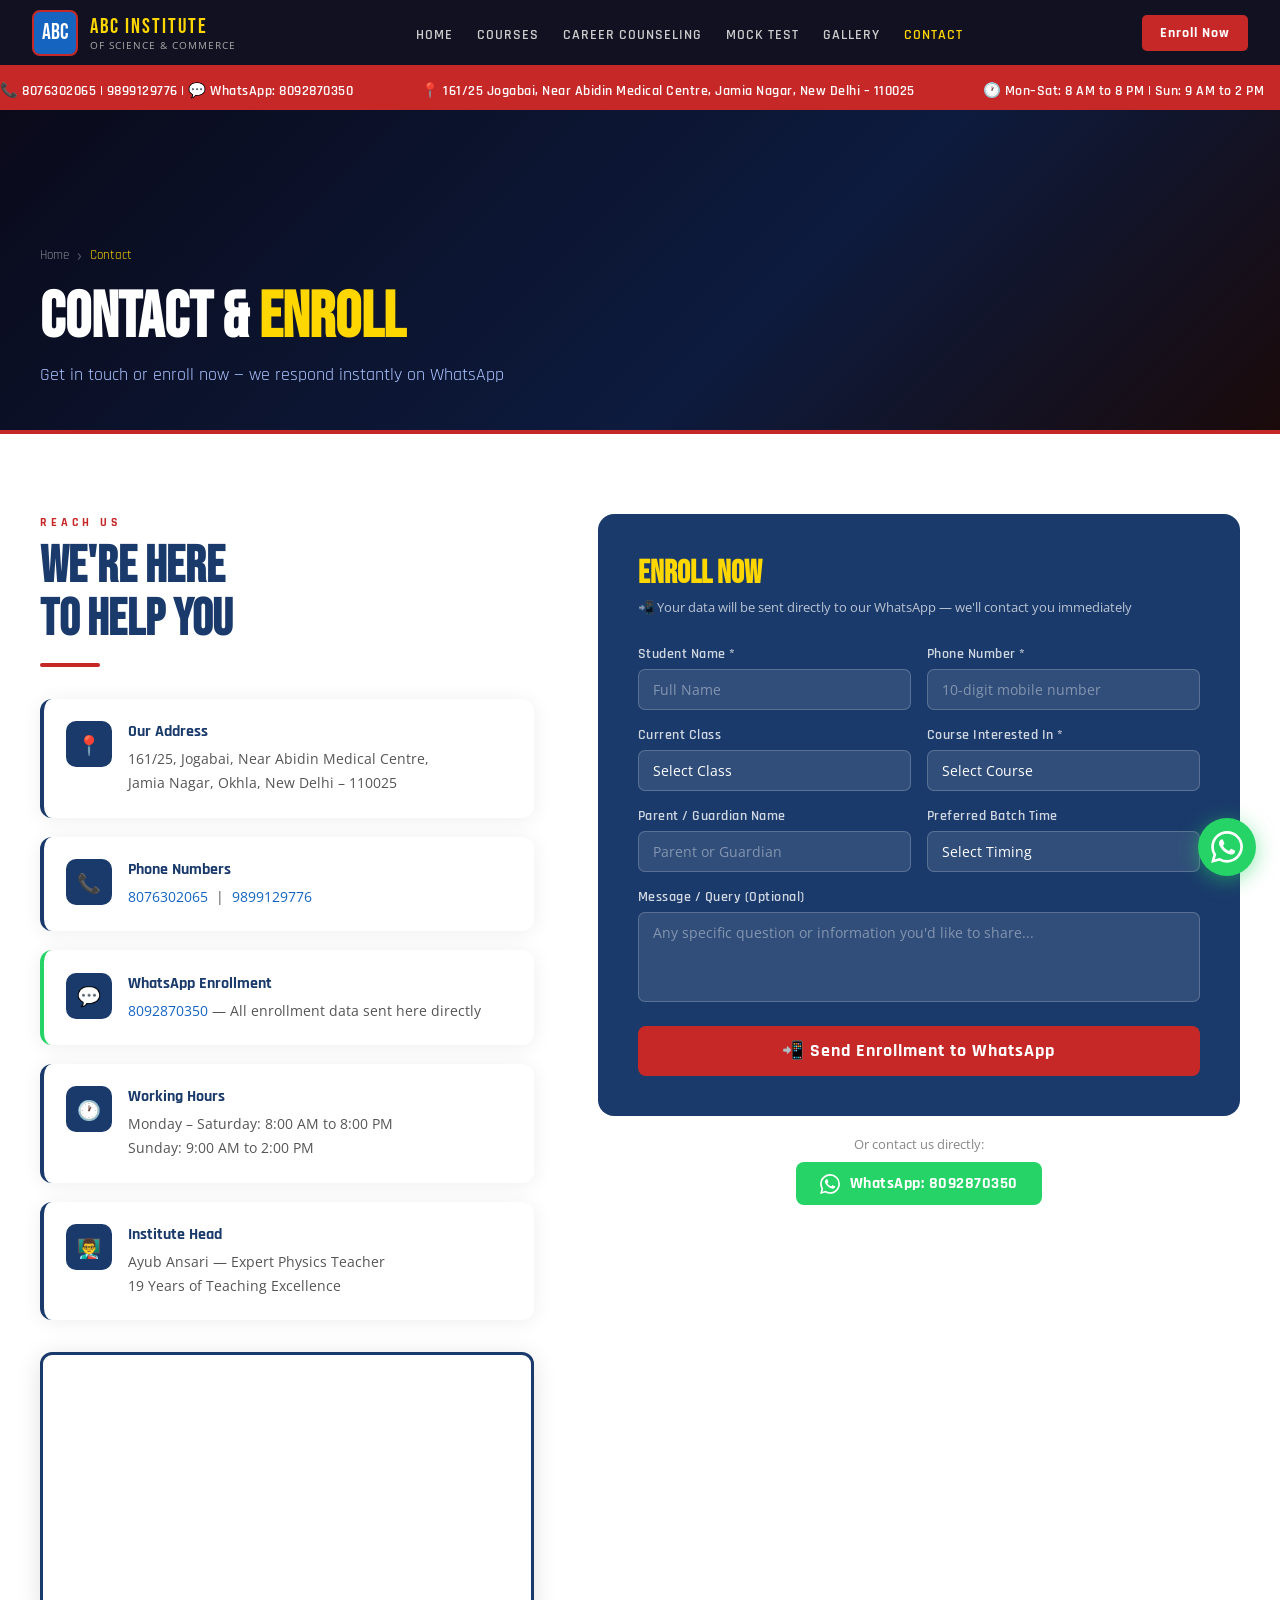
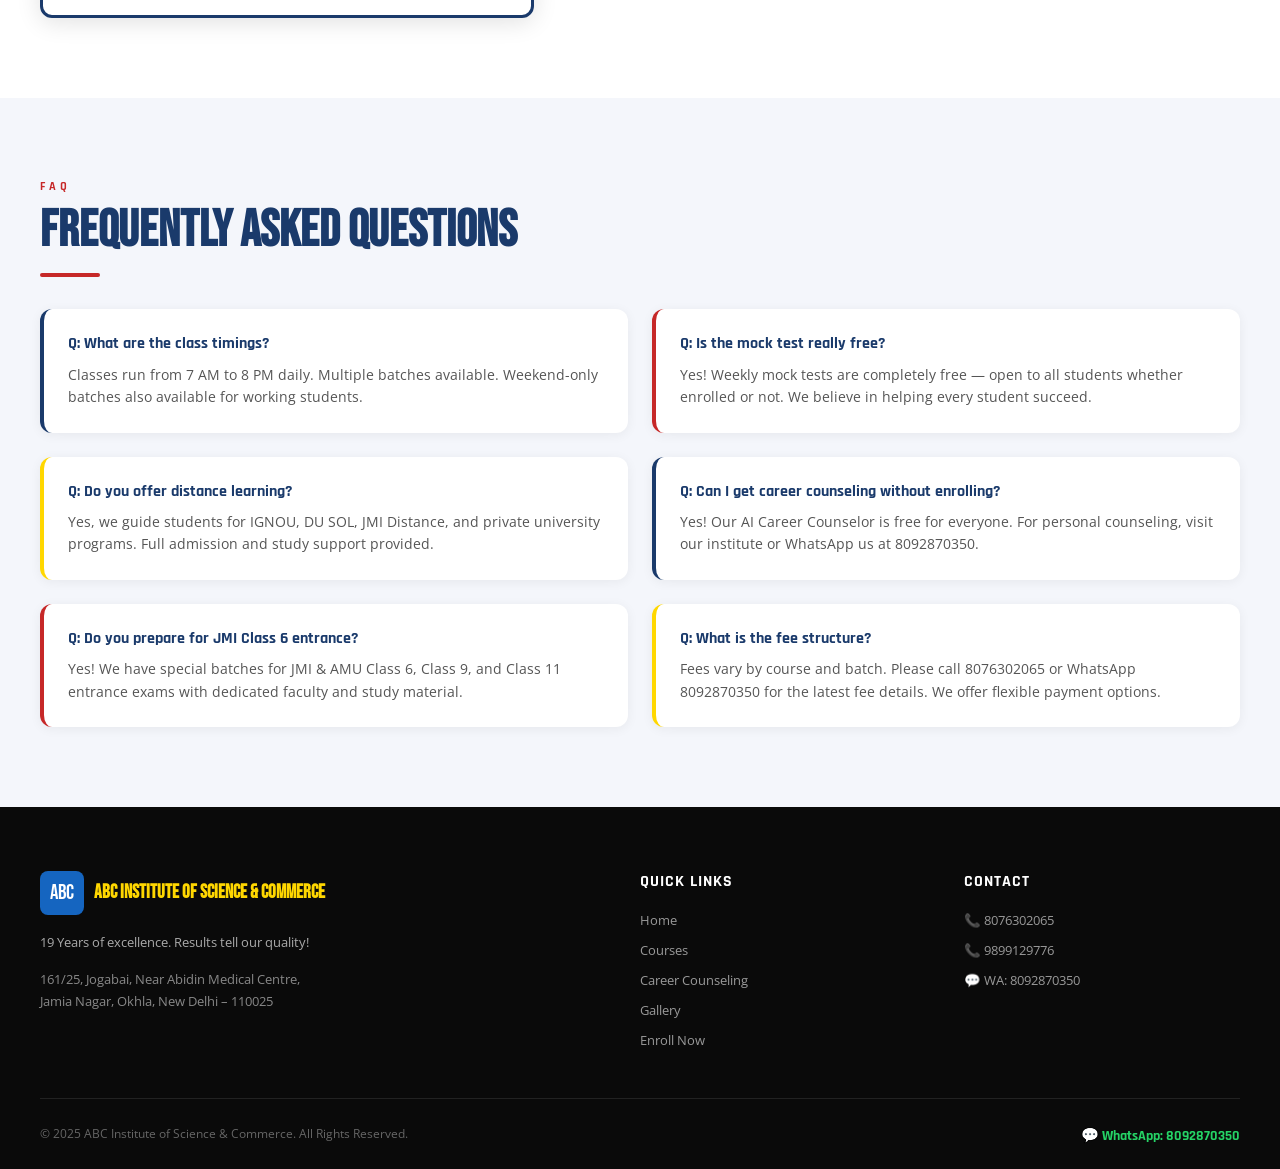
==== contact.html @ 3e844d5b "first commite" ====
<!doctype html>
<html lang="en">
  <head>
    <meta charset="UTF-8" />
    <meta name="viewport" content="width=device-width, initial-scale=1.0" />
    <title>Contact & Enroll | ABC Institute of Science & Commerce</title>
    <link rel="stylesheet" href="css/style.css" />
    <link rel="stylesheet" href="css/contact.css" />
  </head>
  <body>
    <nav id="navbar">
      <a href="index.html" class="nav-logo">
        <div class="logo-badge">ABC</div>
        <div>
          <span class="abbr">ABC INSTITUTE</span
          ><span class="full">OF SCIENCE &amp; COMMERCE</span>
        </div>
      </a>
      <ul class="nav-links">
        <li><a href="index.html">Home</a></li>
        <li><a href="courses.html">Courses</a></li>
        <li><a href="counseling.html">Career Counseling</a></li>
        <li><a href="mocktest.html">Mock Test</a></li>
        <li><a href="gallery.html">Gallery</a></li>
        <li><a href="contact.html" class="active">Contact</a></li>
      </ul>
      <a href="#enroll" class="nav-cta">Enroll Now</a>
      <div class="hamburger" id="hamburger">
        <span></span><span></span><span></span>
      </div>
    </nav>
    <div class="mobile-menu" id="mobileMenu">
      <a href="index.html">Home</a><a href="courses.html">Courses</a>
      <a href="counseling.html">Career Counseling</a
      ><a href="gallery.html">Gallery</a> <a href="contact.html">Contact</a
      ><a href="#enroll" class="link-gold">Enroll Now →</a>
    </div>
    <div class="marquee-bar">
      <div class="marquee-inner">
        <span>📞 8076302065 | 9899129776 | 💬 WhatsApp: 8092870350</span>
        <span
          >📍 161/25 Jogabai, Near Abidin Medical Centre, Jamia Nagar, New Delhi
          – 110025</span
        >
        <span>🕐 Mon–Sat: 8 AM to 8 PM | Sun: 9 AM to 2 PM</span>
      </div>
    </div>

    <!-- HERO -->
    <div class="contact-hero">
      <div class="contact-hero-inner">
        <div class="breadcrumb">
          <a href="index.html" class="breadcrumb-link">Home</a>
          <span class="breadcrumb-sep">›</span>
          <span class="breadcrumb-current">Contact</span>
        </div>
        <h1>Contact &amp; <span>Enroll</span></h1>
        <p>Get in touch or enroll now — we respond instantly on WhatsApp</p>
      </div>
    </div>

    <!-- CONTACT + FORM SECTION -->
    <section class="section-pad" id="enroll">
      <div class="section-inner">
        <div class="contact-grid">
          <!-- LEFT: INFO -->
          <div>
            <div class="section-label reveal">Reach Us</div>
            <h2 class="section-title reveal">We're Here<br />to Help You</h2>
            <div class="section-divider reveal"></div>

            <div class="contact-info-cards">
              <div class="ci-card reveal">
                <div class="ci-icon">📍</div>
                <div>
                  <strong>Our Address</strong>
                  <p>
                    161/25, Jogabai, Near Abidin Medical Centre,<br />Jamia
                    Nagar, Okhla, New Delhi – 110025
                  </p>
                </div>
              </div>
              <div class="ci-card reveal">
                <div class="ci-icon">📞</div>
                <div>
                  <strong>Phone Numbers</strong>
                  <p>
                    <a href="tel:8076302065">8076302065</a> &nbsp;|&nbsp;
                    <a href="tel:9899129776">9899129776</a>
                  </p>
                </div>
              </div>
              <div class="ci-card reveal ci-wa">
                <div class="ci-icon ci-icon-wa">💬</div>
                <div>
                  <strong>WhatsApp Enrollment</strong>
                  <p>
                    <a href="https://wa.me/918092870350" target="_blank"
                      >8092870350</a
                    >
                    — All enrollment data sent here directly
                  </p>
                </div>
              </div>
              <div class="ci-card reveal">
                <div class="ci-icon">🕐</div>
                <div>
                  <strong>Working Hours</strong>
                  <p>
                    Monday – Saturday: 8:00 AM to 8:00 PM<br />Sunday: 9:00 AM
                    to 2:00 PM
                  </p>
                </div>
              </div>
              <div class="ci-card reveal">
                <div class="ci-icon">👨‍🏫</div>
                <div>
                  <strong>Institute Head</strong>
                  <p>
                    Ayub Ansari — Expert Physics Teacher<br />19 Years of
                    Teaching Excellence
                  </p>
                </div>
              </div>
            </div>

            <!-- MAP -->
            <div class="map-embed reveal mt-map">
              <iframe
                src="https://maps.google.com/maps?q=Jogabai+Jamia+Nagar+Okhla+New+Delhi+110025&output=embed"
                allowfullscreen
                loading="lazy"
                referrerpolicy="no-referrer-when-downgrade"
                title="ABC Institute Location"
              ></iframe>
            </div>
          </div>

          <!-- RIGHT: FORM -->
          <div id="enrollForm">
            <div class="enroll-form-wrap reveal">
              <h3>Enroll Now</h3>
              <p class="sub">
                📲 Your data will be sent directly to our WhatsApp — we'll
                contact you immediately
              </p>

              <div class="form-row">
                <div class="form-group">
                  <label>Student Name *</label>
                  <input
                    type="text"
                    id="f_name"
                    placeholder="Full Name"
                    required
                  />
                </div>
                <div class="form-group">
                  <label>Phone Number *</label>
                  <input
                    type="tel"
                    id="f_phone"
                    placeholder="10-digit mobile number"
                    required
                  />
                </div>
              </div>

              <div class="form-row">
                <div class="form-group">
                  <label>Current Class</label>
                  <select id="f_class">
                    <option value="">Select Class</option>
                    <option>Class 6</option>
                    <option>Class 7</option>
                    <option>Class 8</option>
                    <option>Class 9</option>
                    <option>Class 10</option>
                    <option>Class 11 (Science)</option>
                    <option>Class 11 (Commerce)</option>
                    <option>Class 11 (Arts)</option>
                    <option>Class 12 (Science)</option>
                    <option>Class 12 (Commerce)</option>
                    <option>Class 12 (Arts)</option>
                    <option>Class 12 Passed</option>
                    <option>Working Professional</option>
                  </select>
                </div>
                <div class="form-group">
                  <label>Course Interested In *</label>
                  <select id="f_course">
                    <option value="">Select Course</option>
                    <option>Regular Classes (6th–12th)</option>
                    <option>JEE Mains Coaching</option>
                    <option>NEET Coaching</option>
                    <option>CUET UG Coaching</option>
                    <option>JMI Entrance</option>
                    <option>AMU Entrance</option>
                    <option>DU / IPU Entrance</option>
                    <option>DSEU / Jamia Hamdard</option>
                    <option>JMI/AMU Class 6, 9, 11</option>
                    <option>Distance Learning (IGNOU/SOL)</option>
                    <option>B.Tech Admission Guidance</option>
                    <option>BCA / BBA / BA Guidance</option>
                    <option>Diploma Engineering</option>
                    <option>Free Mock Test</option>
                    <option>Career Counseling</option>
                  </select>
                </div>
              </div>

              <div class="form-row">
                <div class="form-group">
                  <label>Parent / Guardian Name</label>
                  <input
                    type="text"
                    id="f_parent"
                    placeholder="Parent or Guardian"
                  />
                </div>
                <div class="form-group">
                  <label>Preferred Batch Time</label>
                  <select id="f_batch">
                    <option value="">Select Timing</option>
                    <option>Morning (7–9 AM)</option>
                    <option>Mid-Morning (9–11 AM)</option>
                    <option>Afternoon (12–2 PM)</option>
                    <option>Evening (4–6 PM)</option>
                    <option>Evening (6–8 PM)</option>
                    <option>Weekend Only</option>
                  </select>
                </div>
              </div>

              <div class="form-group">
                <label>Message / Query (Optional)</label>
                <textarea
                  id="f_msg"
                  placeholder="Any specific question or information you'd like to share..."
                ></textarea>
              </div>

              <button class="btn-submit" id="btnSubmit">
                📲 Send Enrollment to WhatsApp
              </button>

              <div class="success-msg" id="successMsg">
                ✅ Opening WhatsApp with your enrollment details...
              </div>
            </div>

            <!-- Direct WhatsApp -->
            <div class="wa-direct-wrap">
              <p class="wa-direct-hint">Or contact us directly:</p>
              <a
                href="https://wa.me/918092870350"
                target="_blank"
                class="wa-btn"
              >
                <svg viewBox="0 0 24 24">
                  <path
                    d="M17.472 14.382c-.297-.149-1.758-.867-2.03-.967-.273-.099-.471-.148-.67.15-.197.297-.767.966-.94 1.164-.173.199-.347.223-.644.075-.297-.15-1.255-.463-2.39-1.475-.883-.788-1.48-1.761-1.653-2.059-.173-.297-.018-.458.13-.606.134-.133.298-.347.446-.52.149-.174.198-.298.298-.497.099-.198.05-.371-.025-.52-.075-.149-.669-1.612-.916-2.207-.242-.579-.487-.5-.669-.51-.173-.008-.371-.01-.57-.01-.198 0-.52.074-.792.372-.272.297-1.04 1.016-1.04 2.479 0 1.462 1.065 2.875 1.213 3.074.149.198 2.096 3.2 5.077 4.487.709.306 1.262.489 1.694.625.712.227 1.36.195 1.871.118.571-.085 1.758-.719 2.006-1.413.248-.694.248-1.289.173-1.413-.074-.124-.272-.198-.57-.347m-5.421 7.403h-.004a9.87 9.87 0 01-5.031-1.378l-.361-.214-3.741.982.998-3.648-.235-.374a9.86 9.86 0 01-1.51-5.26c.001-5.45 4.436-9.884 9.888-9.884 2.64 0 5.122 1.03 6.988 2.898a9.825 9.825 0 012.893 6.994c-.003 5.45-4.437 9.884-9.885 9.884m8.413-18.297A11.815 11.815 0 0012.05 0C5.495 0 .16 5.335.157 11.892c0 2.096.547 4.142 1.588 5.945L.057 24l6.305-1.654a11.882 11.882 0 005.683 1.448h.005c6.554 0 11.89-5.335 11.893-11.893a11.821 11.821 0 00-3.48-8.413z"
                  />
                </svg>
                WhatsApp: 8092870350
              </a>
            </div>
          </div>
        </div>
      </div>
    </section>

    <!-- FAQ STRIP -->
    <section class="section-gray section-pad">
      <div class="section-inner">
        <div class="section-label reveal">FAQ</div>
        <h2 class="section-title reveal">Frequently Asked Questions</h2>
        <div class="section-divider reveal"></div>
        <div class="faq-grid">
          <div class="faq-card faq-blue reveal">
            <h4 class="faq-q">Q: What are the class timings?</h4>
            <p class="faq-a">
              Classes run from 7 AM to 8 PM daily. Multiple batches available.
              Weekend-only batches also available for working students.
            </p>
          </div>
          <div class="faq-card faq-red reveal">
            <h4 class="faq-q">Q: Is the mock test really free?</h4>
            <p class="faq-a">
              Yes! Weekly mock tests are completely free — open to all students
              whether enrolled or not. We believe in helping every student
              succeed.
            </p>
          </div>
          <div class="faq-card faq-gold reveal">
            <h4 class="faq-q">Q: Do you offer distance learning?</h4>
            <p class="faq-a">
              Yes, we guide students for IGNOU, DU SOL, JMI Distance, and
              private university programs. Full admission and study support
              provided.
            </p>
          </div>
          <div class="faq-card faq-blue reveal">
            <h4 class="faq-q">
              Q: Can I get career counseling without enrolling?
            </h4>
            <p class="faq-a">
              Yes! Our AI Career Counselor is free for everyone. For personal
              counseling, visit our institute or WhatsApp us at 8092870350.
            </p>
          </div>
          <div class="faq-card faq-red reveal">
            <h4 class="faq-q">Q: Do you prepare for JMI Class 6 entrance?</h4>
            <p class="faq-a">
              Yes! We have special batches for JMI &amp; AMU Class 6, Class 9,
              and Class 11 entrance exams with dedicated faculty and study
              material.
            </p>
          </div>
          <div class="faq-card faq-gold reveal">
            <h4 class="faq-q">Q: What is the fee structure?</h4>
            <p class="faq-a">
              Fees vary by course and batch. Please call 8076302065 or WhatsApp
              8092870350 for the latest fee details. We offer flexible payment
              options.
            </p>
          </div>
        </div>
      </div>
    </section>

    <!-- FOOTER -->
    <footer>
      <div class="footer-inner">
        <div class="footer-grid">
          <div class="footer-brand">
            <div class="logo-area">
              <div class="fb">ABC</div>
              <h3>ABC Institute of Science &amp; Commerce</h3>
            </div>
            <p>19 Years of excellence. Results tell our quality!</p>
            <address>
              161/25, Jogabai, Near Abidin Medical Centre,<br />Jamia Nagar,
              Okhla, New Delhi – 110025
            </address>
          </div>
          <div>
            <h4>Quick Links</h4>
            <ul>
              <li><a href="index.html">Home</a></li>
              <li><a href="courses.html">Courses</a></li>
              <li><a href="counseling.html">Career Counseling</a></li>
              <li><a href="gallery.html">Gallery</a></li>
              <li><a href="contact.html">Enroll Now</a></li>
            </ul>
          </div>
          <div>
            <h4>Contact</h4>
            <ul>
              <li><a href="tel:8076302065">📞 8076302065</a></li>
              <li><a href="tel:9899129776">📞 9899129776</a></li>
              <li>
                <a href="https://wa.me/918092870350">💬 WA: 8092870350</a>
              </li>
            </ul>
          </div>
        </div>
        <div class="footer-bottom">
          <p>
            © 2025 ABC Institute of Science &amp; Commerce. All Rights Reserved.
          </p>
          <div class="wa-num">
            <a href="https://wa.me/918092870350" target="_blank"
              >💬 WhatsApp: 8092870350</a
            >
          </div>
        </div>
      </div>
    </footer>
    <a
      href="https://wa.me/918092870350"
      target="_blank"
      class="wa-float"
      title="WhatsApp Us"
    >
      <svg viewBox="0 0 24 24">
        <path
          d="M17.472 14.382c-.297-.149-1.758-.867-2.03-.967-.273-.099-.471-.148-.67.15-.197.297-.767.966-.94 1.164-.173.199-.347.223-.644.075-.297-.15-1.255-.463-2.39-1.475-.883-.788-1.48-1.761-1.653-2.059-.173-.297-.018-.458.13-.606.134-.133.298-.347.446-.52.149-.174.198-.298.298-.497.099-.198.05-.371-.025-.52-.075-.149-.669-1.612-.916-2.207-.242-.579-.487-.5-.669-.51-.173-.008-.371-.01-.57-.01-.198 0-.52.074-.792.372-.272.297-1.04 1.016-1.04 2.479 0 1.462 1.065 2.875 1.213 3.074.149.198 2.096 3.2 5.077 4.487.709.306 1.262.489 1.694.625.712.227 1.36.195 1.871.118.571-.085 1.758-.719 2.006-1.413.248-.694.248-1.289.173-1.413-.074-.124-.272-.198-.57-.347m-5.421 7.403h-.004a9.87 9.87 0 01-5.031-1.378l-.361-.214-3.741.982.998-3.648-.235-.374a9.86 9.86 0 01-1.51-5.26c.001-5.45 4.436-9.884 9.888-9.884 2.64 0 5.122 1.03 6.988 2.898a9.825 9.825 0 012.893 6.994c-.003 5.45-4.437 9.884-9.885 9.884m8.413-18.297A11.815 11.815 0 0012.05 0C5.495 0 .16 5.335.157 11.892c0 2.096.547 4.142 1.588 5.945L.057 24l6.305-1.654a11.882 11.882 0 005.683 1.448h.005c6.554 0 11.89-5.335 11.893-11.893a11.821 11.821 0 00-3.48-8.413z"
        />
      </svg>
    </a>

    <script src="js/main.js"></script>
    <script src="js/contact.js"></script>
  </body>
</html>
---- css/style.css ----
/* ════════════════════════════════════════════
   ABC INSTITUTE — GLOBAL STYLESHEET
   css/style.css  (included on ALL pages)
════════════════════════════════════════════ */

@import url('https://fonts.googleapis.com/css2?family=Bebas+Neue&family=Rajdhani:wght@400;500;600;700&family=Open+Sans:wght@300;400;600&display=swap');

/* ── VARIABLES ── */
:root {
    --blue: #1a3a6b;
    --blue-light: #2255a4;
    --blue-bright: #1565c0;
    --red: #c62828;
    --red-light: #e53935;
    --white: #ffffff;
    --black: #0a0a0a;
    --dark: #111827;
    --gray: #f4f6fb;
    --text: #1a1a2e;
    --gold: #ffd700;
    --font-display: 'Bebas Neue', cursive;
    --font-ui: 'Rajdhani', sans-serif;
    --font-body: 'Open Sans', sans-serif;
}

/* ── RESET ── */
*,
*::before,
*::after {
    margin: 0;
    padding: 0;
    box-sizing: border-box;
}

html {
    scroll-behavior: smooth;
}

body {
    font-family: var(--font-body);
    color: var(--white);
    background: var(--white);
    overflow-x: hidden;
}

img {
    display: block;
    max-width: 100%;
}

a {
    text-decoration: none;
}

ul {
    list-style: none;
}

address {
    font-style: normal;
}

/* ── LAYOUT HELPERS ── */
section {
    padding: 5rem 2rem;
}

.section-inner {
    max-width: 1200px;
    margin: 0 auto;
}

.section-label {
    font-family: var(--font-ui);
    font-weight: 700;
    font-size: .78rem;
    letter-spacing: 4px;
    text-transform: uppercase;
    color: var(--red);
    margin-bottom: .6rem;
}

.section-title {
    font-family: var(--font-display);
    font-size: clamp(2rem, 4vw, 3.2rem);
    color: var(--blue);
    line-height: 1.05;
    margin-bottom: 1rem;
}

.section-title.white {
    color: var(--white);
}

.section-divider {
    width: 60px;
    height: 4px;
    background: var(--red);
    border-radius: 2px;
    margin-bottom: 2rem;
}

.section-divider.gold {
    background: var(--gold);
}

/* ── BUTTONS ── */
.btn-primary {
    display: inline-block;
    background: var(--red);
    color: var(--white);
    padding: 13px 28px;
    border-radius: 5px;
    font-family: var(--font-ui);
    font-weight: 700;
    font-size: 1rem;
    letter-spacing: 1px;
    transition: all .2s;
    border: 2px solid var(--red);
}

.btn-primary:hover {
    background: var(--red-light);
    transform: translateY(-2px);
    box-shadow: 0 8px 24px rgba(198, 40, 40, .4);
}

.btn-secondary {
    display: inline-block;
    background: transparent;
    color: var(--white);
    padding: 13px 28px;
    border-radius: 5px;
    font-family: var(--font-ui);
    font-weight: 700;
    font-size: 1rem;
    letter-spacing: 1px;
    transition: all .2s;
    border: 2px solid rgba(255, 255, 255, .4);
}

.btn-secondary:hover {
    border-color: var(--gold);
    color: var(--gold);
    transform: translateY(-2px);
}

/* ── SCROLL REVEAL ── */
.reveal {
    opacity: 0;
    transform: translateY(30px);
    transition: all .7s ease;
}

.reveal.visible {
    opacity: 1;
    transform: translateY(0);
}

/* ── TAGS ── */
.tags {
    display: flex;
    flex-wrap: wrap;
    gap: 6px;
}

.tag {
    background: var(--gray);
    color: var(--blue);
    font-size: .7rem;
    font-family: var(--font-ui);
    font-weight: 600;
    padding: 4px 10px;
    border-radius: 20px;
    border: 1px solid #dde3f0;
}

.tag.red {
    background: #fff0f0;
    color: var(--red);
    border-color: #ffd5d5;
}

.tag.gold {
    background: #fffde7;
    color: #b8860b;
    border-color: #ffe082;
}

/* ══════════════════════════════════════════
   NAVBAR
══════════════════════════════════════════ */
nav {
    position: fixed;
    top: 0;
    width: 100%;
    z-index: 1000;
    background: rgba(10, 10, 26, .97);
    backdrop-filter: blur(12px);
    border-bottom: 3px solid var(--red);
    display: flex;
    align-items: center;
    justify-content: space-between;
    padding: 0 2rem;
    height: 68px;
    transition: background .3s;
}

nav.scrolled {
    background: rgba(5, 5, 20, .99);
}

.nav-logo {
    display: flex;
    align-items: center;
    gap: 12px;
}

.nav-logo .logo-badge {
    width: 46px;
    height: 46px;
    background: var(--blue-bright);
    border-radius: 8px;
    display: flex;
    align-items: center;
    justify-content: center;
    font-family: var(--font-display);
    font-size: 1.4rem;
    color: var(--white);
    border: 2px solid var(--red);
    flex-shrink: 0;
}

.nav-logo .abbr {
    font-family: var(--font-display);
    font-size: 1.3rem;
    letter-spacing: 2px;
    color: var(--gold);
    display: block;
}

.nav-logo .full {
    font-size: .6rem;
    color: #aaa;
    letter-spacing: 1px;
    display: block;
}

.nav-links {
    display: flex;
    gap: 1.5rem;
}

.nav-links a {
    color: #ccc;
    font-family: var(--font-ui);
    font-weight: 600;
    font-size: .9rem;
    letter-spacing: 1px;
    text-transform: uppercase;
    transition: color .2s;
}

.nav-links a:hover,
.nav-links a.active {
    color: var(--gold);
}

.nav-cta {
    background: var(--red);
    color: var(--white);
    padding: 9px 18px;
    border-radius: 5px;
    font-family: var(--font-ui);
    font-weight: 700;
    font-size: .88rem;
    letter-spacing: 1px;
    transition: background .2s;
    flex-shrink: 0;
}

.nav-cta:hover {
    background: var(--red-light);
}

.hamburger {
    display: none;
    cursor: pointer;
    flex-direction: column;
    gap: 5px;
}

.hamburger span {
    width: 25px;
    height: 2px;
    background: var(--white);
    display: block;
    transition: .3s;
}

.mobile-menu {
    display: none;
    position: fixed;
    top: 68px;
    left: 0;
    right: 0;
    z-index: 999;
    background: rgba(5, 5, 20, .99);
    padding: 1.5rem 2rem;
    flex-direction: column;
    gap: 1rem;
    border-top: 1px solid rgba(255, 255, 255, .07);
}

.mobile-menu.open {
    display: flex;
}

.mobile-menu a {
    color: #ccc;
    font-family: var(--font-ui);
    font-weight: 600;
    font-size: 1.05rem;
    letter-spacing: 1px;
    text-transform: uppercase;
    padding: .5rem 0;
    border-bottom: 1px solid rgba(255, 255, 255, .06);
}

.mobile-menu a:hover {
    color: var(--gold);
}

/* ══════════════════════════════════════════
   MARQUEE
══════════════════════════════════════════ */
.marquee-bar {
    background: var(--red);
    color: var(--white);
    padding: 10px 0;
    overflow: hidden;
    white-space: nowrap;
    margin-top: 68px;
}

.marquee-inner {
    display: inline-block;
    animation: marquee 30s linear infinite;
}

.marquee-inner span {
    font-family: var(--font-ui);
    font-weight: 600;
    font-size: .9rem;
    margin-right: 4rem;
    letter-spacing: .5px;
}

@keyframes marquee {
    from {
        transform: translateX(100vw);
    }

    to {
        transform: translateX(-100%);
    }
}

/* ══════════════════════════════════════════
   WHATSAPP FLOAT BUTTON
══════════════════════════════════════════ */
.wa-float {
    position: fixed;
    bottom: 24px;
    right: 24px;
    z-index: 9999;
    width: 58px;
    height: 58px;
    background: #25d366;
    border-radius: 50%;
    display: flex;
    align-items: center;
    justify-content: center;
    box-shadow: 0 4px 20px rgba(37, 211, 102, .5);
    transition: transform .2s;
    animation: wapulse 2.5s infinite;
}

.wa-float:hover {
    transform: scale(1.12);
}

.wa-float svg {
    width: 32px;
    height: 32px;
    fill: white;
}

@keyframes wapulse {

    0%,
    100% {
        box-shadow: 0 4px 20px rgba(37, 211, 102, .5);
    }

    50% {
        box-shadow: 0 4px 36px rgba(37, 211, 102, .9);
    }
}

/* ══════════════════════════════════════════
   FOOTER
══════════════════════════════════════════ */
footer {
    background: var(--black);
    color: var(--white);
    padding: 4rem 2rem 1.5rem;
}

.footer-inner {
    max-width: 1200px;
    margin: 0 auto;
}

.footer-grid {
    display: grid;
    grid-template-columns: 2fr 1fr 1fr;
    gap: 3rem;
    margin-bottom: 3rem;
}

.footer-brand .logo-area {
    display: flex;
    align-items: center;
    gap: 10px;
    margin-bottom: 1rem;
}

.footer-brand .fb {
    width: 44px;
    height: 44px;
    background: var(--blue-bright);
    border-radius: 8px;
    display: flex;
    align-items: center;
    justify-content: center;
    font-family: var(--font-display);
    font-size: 1.3rem;
    color: var(--white);
}

.footer-brand h3 {
    font-family: var(--font-display);
    font-size: 1.2rem;
    color: var(--gold);
}

.footer-brand p {
    font-size: .82rem;
    color: #aaa;
    line-height: 1.7;
    margin-bottom: 1rem;
}

.footer-brand address {
    font-size: .8rem;
    color: #888;
    line-height: 1.7;
}

footer h4 {
    font-family: var(--font-ui);
    font-weight: 700;
    color: var(--white);
    font-size: 1rem;
    letter-spacing: 1px;
    margin-bottom: 1rem;
    text-transform: uppercase;
}

footer ul {
    display: flex;
    flex-direction: column;
    gap: .5rem;
}

footer ul a {
    color: #999;
    font-size: .83rem;
    transition: color .2s;
}

footer ul a:hover {
    color: var(--gold);
}

.footer-bottom {
    border-top: 1px solid #222;
    padding-top: 1.5rem;
    display: flex;
    justify-content: space-between;
    align-items: center;
    flex-wrap: wrap;
    gap: .5rem;
}

.footer-bottom p {
    font-size: .78rem;
    color: #666;
}

.footer-bottom .wa-num a {
    color: #25d366;
    font-family: var(--font-ui);
    font-weight: 700;
    font-size: .9rem;
}

/* ══════════════════════════════════════════
   RESPONSIVE
══════════════════════════════════════════ */
@media(max-width:1024px) {
    .footer-grid {
        grid-template-columns: 1fr 1fr;
    }
}

@media(max-width:768px) {

    .nav-links,
    .nav-cta {
        display: none;
    }

    .hamburger {
        display: flex;
    }

    .footer-grid {
        grid-template-columns: 1fr;
    }

    .footer-bottom {
        flex-direction: column;
        text-align: center;
    }
}

/* ════════════════════════════════════════════
   UTILITY CLASSES  (replaces all style= attrs)
════════════════════════════════════════════ */

/* Colour helpers */
.text-white {
    color: #ffffff;
}

.text-gold {
    color: var(--gold);
}

.text-red {
    color: var(--red);
}

.text-correct {
    color: #4caf50;
}

.text-wrong {
    color: var(--red);
}

.text-center {
    text-align: center;
}

/* Link colours */
.link-gold {
    color: var(--gold);
}

.link-gold:hover {
    color: var(--gold);
    opacity: .85;
}

/* Section label variants */
.label-light {
    color: #aac3ff;
}

.label-red {
    color: var(--red);
}

/* Divider centering */
.divider-center {
    margin: 0 auto;
}

/* Spacing */
.mt-14 {
    margin-top: 14px;
}

/* Breadcrumb */
.breadcrumb {
    display: flex;
    align-items: center;
    gap: .5rem;
    margin-bottom: .8rem;
}

.breadcrumb-link {
    color: rgba(255, 255, 255, .5);
    font-family: var(--font-ui);
    font-size: .82rem;
}

.breadcrumb-link:hover {
    color: var(--gold);
}

.breadcrumb-sep {
    color: rgba(255, 255, 255, .3);
}

.breadcrumb-current {
    color: var(--gold);
    font-family: var(--font-ui);
    font-size: .82rem;
}

/* Panel intro text */
.panel-intro {
    color: #555;
    font-size: .95rem;
    margin-bottom: .5rem;
}

.panel-intro-light {
    color: rgba(255, 255, 255, .65);
    font-size: .9rem;
    margin-bottom: .5rem;
}

/* 3D Scene (index.html) */
.cube-wrap {
    position: relative;
    z-index: 2;
    text-align: center;
}

.cube-display-title {
    font-family: var(--font-display);
    font-size: 1.5rem;
    color: var(--gold);
    letter-spacing: 2px;
    display: block;
    margin-top: 1.6rem;
}

.cube-display-text {
    color: rgba(255, 255, 255, .7);
    font-size: .85rem;
    margin-top: .4rem;
    max-width: 240px;
    margin-inline: auto;
    line-height: 1.5;
    display: block;
}

/* Scene section headings */
.scene-heading {
    font-family: var(--font-display);
    font-size: 2rem;
    color: var(--white);
    margin-bottom: .5rem;
}

.scene-subtext {
    color: rgba(255, 255, 255, .65);
    font-size: .9rem;
    line-height: 1.7;
    margin-bottom: 1.5rem;
}

/* ── Common section backgrounds ── */
.section-dark-blue {
    background: linear-gradient(135deg, var(--blue), #0d1b3e);
    padding: 4rem 2rem;
}

.section-gray {
    background: var(--gray);
}

.section-pad {
    padding: 5rem 2rem;
}

/* ── Divider ── */
.divider-mb {
    margin-bottom: 2.5rem;
}

/* ── What We Offer grid ── */
.wwo-grid {
    display: grid;
    grid-template-columns: repeat(3, 1fr);
    gap: 1.2rem;
}

@media(max-width:1024px) {
    .wwo-grid {
        grid-template-columns: 1fr 1fr;
    }
}

@media(max-width:600px) {
    .wwo-grid {
        grid-template-columns: 1fr;
    }
}

/* ── Gold button ── */
.btn-gold {
    display: inline-block;
    background: var(--gold);
    color: var(--black);
    padding: 11px 24px;
    border-radius: 8px;
    font-family: var(--font-ui);
    font-weight: 700;
    font-size: .95rem;
    letter-spacing: 1px;
    transition: all .2s;
}

.btn-gold:hover {
    background: #ffe033;
    transform: translateY(-2px);
}

/* ── 2-col grid with alignment ── */
.grid-2col-align {
    display: grid;
    grid-template-columns: 1fr 1fr;
    gap: 4rem;
    align-items: center;
}

@media(max-width:768px) {
    .grid-2col-align {
        grid-template-columns: 1fr;
        gap: 2rem;
    }
}

/* ── Body text on dark bg ── */
.text-light-body {
    color: rgba(255, 255, 255, .75);
    line-height: 1.8;
    font-size: .95rem;
    margin-bottom: 1.5rem;
}

/* ── Flex column ── */
.flex-col-gap {
    display: flex;
    flex-direction: column;
    gap: .8rem;
}

/* ── Check list items ── */
.check-item {
    display: flex;
    align-items: center;
    gap: .8rem;
    color: rgba(255, 255, 255, .8);
    font-family: var(--font-ui);
    font-size: .95rem;
}

.check-tick {
    color: var(--gold);
    font-size: 1.2rem;
}

/* ── Spacing helpers ── */
.mt-block {
    margin-top: 1.5rem;
}

.mt-4 {
    margin-top: .4rem;
}

.mt-16 {
    margin-top: 16px;
}

.mt-map {
    margin-top: 1.5rem;
}

.tags-mb {
    margin-bottom: .8rem;
}

/* ── Strong white bold ── */
.text-white-bold {
    color: #fff;
    font-weight: 700;
}

/* ── Counseling page ── */
.stream-head-blue {
    background: var(--blue);
}

.stream-head-red {
    background: var(--red);
}

.stream-head-indigo {
    background: #5c6bc0;
}

.stream-icon {
    font-size: 1.5rem;
}

.stream-meta {
    font-size: .78rem;
    color: #888;
}

/* ── Contact page ── */
.ci-wa {
    border-left-color: #25d366 !important;
}

.ci-icon-wa {
    background: #25d366;
}

.wa-direct-wrap {
    text-align: center;
    margin-top: 1.2rem;
}

.wa-direct-hint {
    font-size: .82rem;
    color: #888;
    margin-bottom: .6rem;
}

.faq-grid {
    display: grid;
    grid-template-columns: 1fr 1fr;
    gap: 1.5rem;
}

.faq-card {
    background: var(--white);
    border-radius: 12px;
    padding: 1.5rem;
    box-shadow: 0 2px 12px rgba(0, 0, 0, .06);
}

.faq-blue {
    border-left: 4px solid var(--blue);
}

.faq-red {
    border-left: 4px solid var(--red);
}

.faq-gold {
    border-left: 4px solid var(--gold);
}

.faq-q {
    font-family: var(--font-ui);
    font-weight: 700;
    color: var(--blue);
    font-size: 1rem;
    margin-bottom: .6rem;
}

.faq-a {
    font-size: .87rem;
    color: #555;
    line-height: 1.6;
}

@media(max-width:768px) {
    .faq-grid {
        grid-template-columns: 1fr;
    }
}

/* ── Mocktest page ── */
.breadcrumb-link {
    color: rgba(255, 255, 255, .5);
    font-family: var(--font-ui);
    font-size: .82rem;
}

.breadcrumb-link:hover {
    color: var(--gold);
}

.breadcrumb-sep {
    color: rgba(255, 255, 255, .3);
}

.breadcrumb-current {
    color: var(--gold);
    font-family: var(--font-ui);
    font-size: .82rem;
}

.panel-intro {
    color: #555;
    font-size: .95rem;
    margin-bottom: .5rem;
}

.panel-intro-light {
    color: rgba(255, 255, 255, .65);
    font-size: .9rem;
    margin-bottom: .5rem;
}

/* ── Result score colours ── */
.text-correct {
    color: #4caf50 !important;
}

.text-wrong {
    color: var(--red) !important;
}

.text-gold {
    color: var(--gold) !important;
}

/* ── Index CTA Section ── */
.cta-red-section {
    background: var(--red);
    padding: 3rem 2rem;
    text-align: center;
}

.cta-heading {
    font-family: var(--font-display);
    font-size: 2.4rem;
    color: var(--white);
    margin-bottom: .6rem;
}

.cta-sub {
    color: rgba(255, 255, 255, .85);
    font-family: var(--font-ui);
    font-size: 1.1rem;
    margin-bottom: 1.5rem;
}

.cta-btns-row {
    display: flex;
    gap: 1rem;
    justify-content: center;
    flex-wrap: wrap;
}

.btn-cta-white {
    background: var(--white);
    color: var(--red);
    padding: 13px 30px;
    border-radius: 6px;
    font-family: var(--font-ui);
    font-weight: 700;
    font-size: 1.05rem;
    letter-spacing: 1px;
    transition: all .2s;
}

.btn-cta-white:hover {
    opacity: .9;
    transform: translateY(-2px);
}

.btn-cta-outline {
    background: transparent;
    color: var(--white);
    padding: 13px 30px;
    border-radius: 6px;
    font-family: var(--font-ui);
    font-weight: 700;
    font-size: 1.05rem;
    letter-spacing: 1px;
    border: 2px solid rgba(255, 255, 255, .6);
    transition: all .2s;
}

.btn-cta-outline:hover {
    border-color: var(--white);
    transform: translateY(-2px);
}

/* ── Index misc ── */
.cube-bottom {
    margin-top: 1.6rem;
}

.section-cta-center {
    text-align: center;
    margin-top: 2rem;
}

.btn-mt {
    margin-top: 1.8rem;
}

.btn-mt-2 {
    margin-top: 2rem;
}

.divider-mb3 {
    margin-bottom: 3rem;
}

.divider-mb-1 {
    margin-bottom: 1rem;
}

.divider-red {
    background: var(--red) !important;
}

/* ── Mocktest papers notice ── */
.papers-intro {
    color: #666;
    font-size: .92rem;
    margin-bottom: 1.5rem;
}

.offline-intro {
    color: #555;
    font-size: .92rem;
    margin-bottom: .5rem;
}

.papers-notice {
    background: linear-gradient(135deg, var(--blue), #0d1b3e);
    border-radius: 14px;
    padding: 1.8rem 2rem;
    margin-top: 2rem;
    display: flex;
    align-items: center;
    gap: 1.5rem;
    flex-wrap: wrap;
}

.notice-icon {
    font-size: 2rem;
    flex-shrink: 0;
}

.notice-body {
    flex: 1;
}

.notice-title {
    font-family: var(--font-ui);
    font-weight: 700;
    color: var(--gold);
    font-size: 1rem;
    margin-bottom: .3rem;
}

.notice-text {
    color: rgba(255, 255, 255, .7);
    font-size: .85rem;
}

.btn-wa-notice {
    display: inline-flex;
    align-items: center;
    gap: .5rem;
    background: #25d366;
    color: white;
    padding: 10px 20px;
    border-radius: 8px;
    font-family: var(--font-ui);
    font-weight: 700;
    font-size: .88rem;
    text-decoration: none;
    flex-shrink: 0;
    transition: background .2s;
}

.btn-wa-notice:hover {
    background: #1ebe5d;
}

.upload-intro {
    color: rgba(255, 255, 255, .55);
    text-align: center;
    font-size: .88rem;
    margin-bottom: .5rem;
}

/* ── Courses dark stat boxes ── */
.stats-2x2-grid {
    display: grid;
    grid-template-columns: 1fr 1fr;
    gap: 1rem;
}

.dark-stat-box {
    background: rgba(255, 255, 255, .07);
    border: 1px solid rgba(255, 255, 255, .1);
    border-radius: 14px;
    padding: 1.5rem;
    text-align: center;
}

.dark-stat-num {
    font-family: var(--font-display);
    font-size: 2.5rem;
    color: var(--gold);
}

.dark-stat-lbl {
    color: rgba(255, 255, 255, .7);
    font-size: .8rem;
    letter-spacing: 1px;
    text-transform: uppercase;
}

/* ── Counseling AI chat info ── */
.tag.tag-indigo {
    background: #f3f0ff;
    color: #5c6bc0;
    border-color: #c5cae9;
}

.chat-desc {
    color: rgba(255, 255, 255, .65);
    max-width: 600px;
    font-size: .95rem;
    line-height: 1.7;
    margin-bottom: .5rem;
}

.chat-powered-by {
    margin-left: auto;
    font-family: var(--font-ui);
    font-size: .75rem;
    color: rgba(255, 255, 255, .5);
}

.chat-info-grid {
    display: grid;
    grid-template-columns: 1fr 1fr;
    gap: 1.5rem;
    margin-top: 2rem;
}

.chat-info-card {
    background: rgba(255, 255, 255, .04);
    border: 1px solid rgba(255, 255, 255, .08);
    border-radius: 12px;
    padding: 1.4rem;
}

.chat-info-highlight {
    border-left: 4px solid var(--gold);
}

.chat-info-title {
    font-family: var(--font-ui);
    font-weight: 700;
    color: var(--gold);
    font-size: 1rem;
    margin-bottom: .6rem;
}

.chat-info-text {
    font-size: .8rem;
    color: rgba(255, 255, 255, .6);
    line-height: 1.6;
}

.btn-wa-sm {
    display: inline-flex;
    align-items: center;
    gap: .5rem;
    background: #25d366;
    color: var(--white);
    padding: 8px 16px;
    border-radius: 6px;
    font-family: var(--font-ui);
    font-weight: 700;
    font-size: .85rem;
    transition: background .2s;
}

.btn-wa-sm:hover {
    background: #1ebe5d;
}

@media(max-width:768px) {
    .chat-info-grid {
        grid-template-columns: 1fr;
    }
}
---- css/contact.css ----
/* ════════════════════════════════════════════
   CONTACT PAGE STYLES — contact.css
════════════════════════════════════════════ */

.contact-hero {
    min-height: 36vh;
    background: linear-gradient(135deg, #0a0a1a 0%, #0d1b3e 60%, #1a0a0a 100%);
    display: flex;
    align-items: flex-end;
    padding: 5rem 2rem 3rem;
    position: relative;
    overflow: hidden;
}

.contact-hero::after {
    content: '';
    position: absolute;
    bottom: 0;
    left: 0;
    right: 0;
    height: 4px;
    background: var(--red);
}

.contact-hero-inner {
    max-width: 1200px;
    margin: 0 auto;
    width: 100%;
}

.contact-hero h1 {
    font-family: var(--font-display);
    font-size: clamp(2.5rem, 5vw, 4.5rem);
    color: var(--white);
}

.contact-hero h1 span {
    color: var(--gold);
}

.contact-hero p {
    color: #aac3ff;
    font-family: var(--font-ui);
    font-size: 1.1rem;
    margin-top: .5rem;
}

.contact-grid {
    display: grid;
    grid-template-columns: 1fr 1.3fr;
    gap: 4rem;
    align-items: start;
}

/* ── INFO CARDS ── */
.contact-info-cards {
    display: flex;
    flex-direction: column;
    gap: 1.2rem;
    margin-bottom: 2rem;
}

.ci-card {
    background: var(--white);
    border-radius: 12px;
    padding: 1.4rem;
    box-shadow: 0 2px 20px rgba(0, 0, 0, .07);
    display: flex;
    align-items: flex-start;
    gap: 1rem;
    border-left: 4px solid var(--blue);
    transition: transform .2s;
}

.ci-card:hover {
    transform: translateX(4px);
}

.ci-icon {
    width: 46px;
    height: 46px;
    background: var(--blue);
    border-radius: 10px;
    display: flex;
    align-items: center;
    justify-content: center;
    font-size: 1.2rem;
    flex-shrink: 0;
}

.ci-card strong {
    font-family: var(--font-ui);
    font-weight: 700;
    color: var(--blue);
    display: block;
    margin-bottom: .3rem;
    font-size: 1rem;
}

.ci-card p,
.ci-card a {
    font-size: .88rem;
    color: #555;
    line-height: 1.7;
}

.ci-card a {
    color: var(--blue-bright);
}

.ci-card a:hover {
    color: var(--red);
}

/* ── MAP EMBED ── */
.map-embed {
    border-radius: 12px;
    overflow: hidden;
    border: 3px solid var(--blue);
    box-shadow: 0 4px 24px rgba(0, 0, 0, .12);
}

.map-embed iframe {
    width: 100%;
    height: 260px;
    border: none;
    display: block;
}

/* ── ENROLLMENT FORM ── */
.enroll-form-wrap {
    background: var(--blue);
    border-radius: 16px;
    padding: 2.5rem;
}

.enroll-form-wrap h3 {
    font-family: var(--font-display);
    font-size: 2rem;
    color: var(--gold);
    margin-bottom: .3rem;
}

.enroll-form-wrap .sub {
    color: rgba(255, 255, 255, .7);
    font-size: .82rem;
    margin-bottom: 1.8rem;
}

.form-row {
    display: grid;
    grid-template-columns: 1fr 1fr;
    gap: 1rem;
}

.form-group {
    display: flex;
    flex-direction: column;
    gap: 6px;
    margin-bottom: 1rem;
}

.form-group label {
    font-family: var(--font-ui);
    font-weight: 600;
    font-size: .85rem;
    color: rgba(255, 255, 255, .8);
    letter-spacing: .5px;
}

.form-group input,
.form-group select,
.form-group textarea {
    background: rgba(255, 255, 255, .1);
    border: 1px solid rgba(255, 255, 255, .2);
    border-radius: 7px;
    padding: 10px 14px;
    color: var(--white);
    font-size: .9rem;
    font-family: var(--font-body);
    outline: none;
    transition: border .2s;
    -webkit-appearance: none;
}

.form-group input::placeholder,
.form-group textarea::placeholder {
    color: rgba(255, 255, 255, .4);
}

.form-group select option {
    background: var(--blue);
    color: var(--white);
}

.form-group input:focus,
.form-group select:focus,
.form-group textarea:focus {
    border-color: var(--gold);
}

.form-group textarea {
    resize: none;
    height: 90px;
}

.btn-submit {
    width: 100%;
    background: var(--red);
    color: var(--white);
    border: none;
    padding: 14px;
    border-radius: 8px;
    font-family: var(--font-ui);
    font-weight: 700;
    font-size: 1.1rem;
    letter-spacing: 1px;
    cursor: pointer;
    transition: all .2s;
    margin-top: .5rem;
}

.btn-submit:hover {
    background: var(--red-light);
    transform: translateY(-2px);
    box-shadow: 0 6px 20px rgba(198, 40, 40, .4);
}

.success-msg {
    display: none;
    background: rgba(76, 175, 80, .2);
    border: 1px solid #4caf50;
    border-radius: 8px;
    padding: 1rem;
    text-align: center;
    margin-top: 1rem;
    color: #a5d6a7;
    font-family: var(--font-ui);
    font-weight: 600;
}

.wa-direct {
    text-align: center;
    margin-top: 1rem;
}

.wa-btn {
    display: inline-flex;
    align-items: center;
    gap: .6rem;
    background: #25d366;
    color: var(--white);
    padding: 11px 24px;
    border-radius: 8px;
    font-family: var(--font-ui);
    font-weight: 700;
    font-size: 1rem;
    letter-spacing: .5px;
    transition: all .2s;
}

.wa-btn:hover {
    background: #1ebe5d;
    transform: translateY(-2px);
}

.wa-btn svg {
    width: 20px;
    height: 20px;
    fill: white;
}

@media (max-width: 768px) {
    .contact-grid {
        grid-template-columns: 1fr;
    }

    .form-row {
        grid-template-columns: 1fr;
    }
}

/* Extra extracted styles */
@media(max-width:768px) {
    .faq-grid {
        grid-template-columns: 1fr !important
    }
}
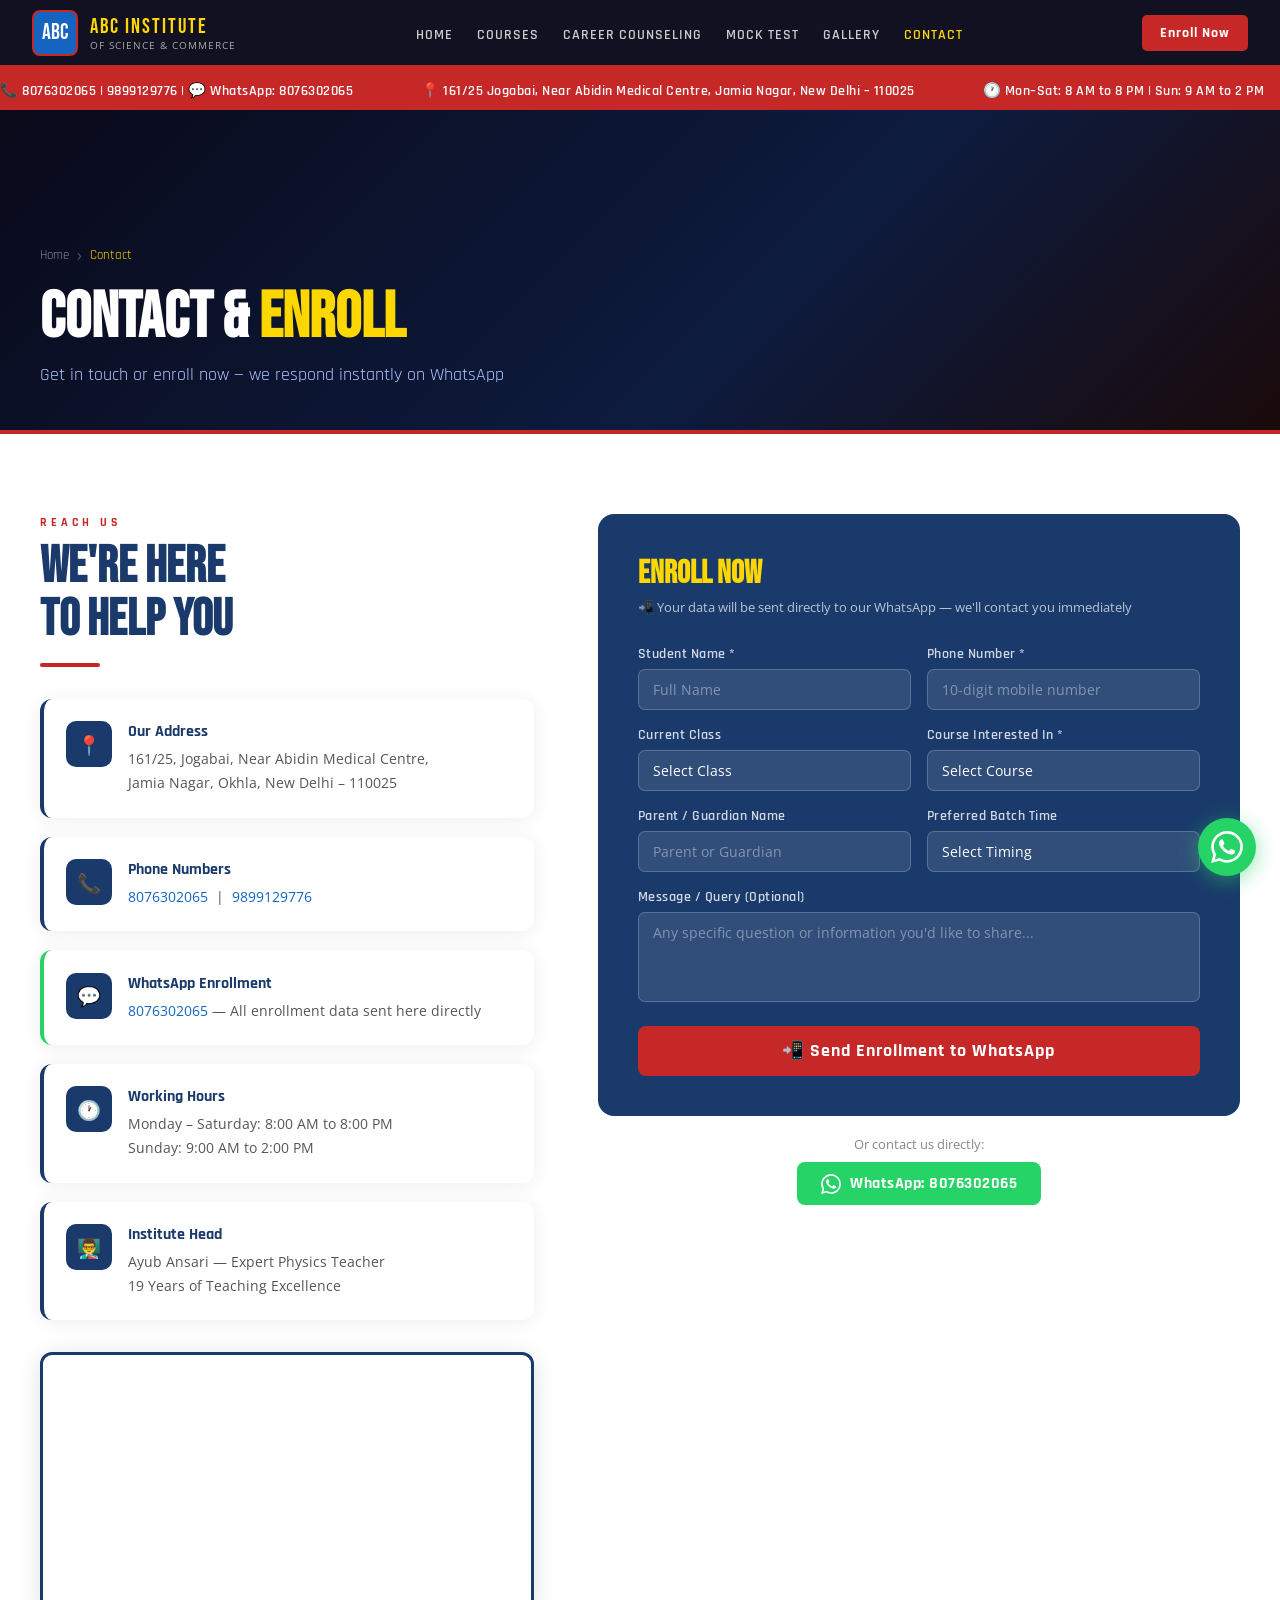
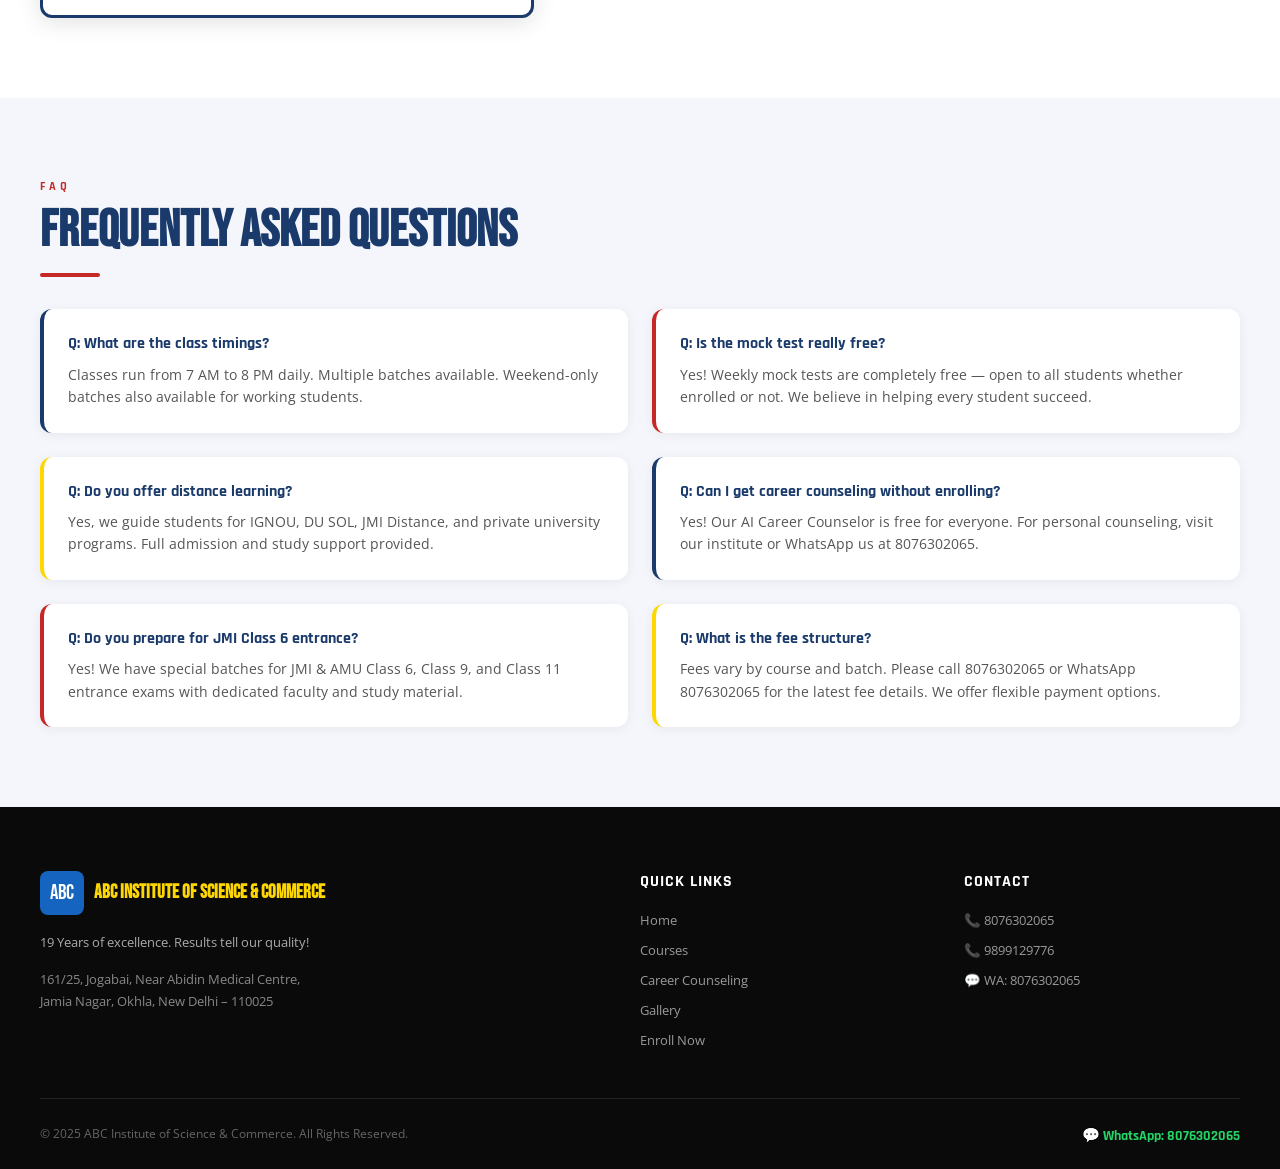
==== commit ce70d1de: "i changed whatsup number" ====
--- a/contact.html
+++ b/contact.html
@@ -37,7 +37,7 @@
     </div>
     <div class="marquee-bar">
       <div class="marquee-inner">
-        <span>📞 8076302065 | 9899129776 | 💬 WhatsApp: 8092870350</span>
+        <span>📞 8076302065 | 9899129776 | 💬 WhatsApp: 8076302065</span>
         <span
           >📍 161/25 Jogabai, Near Abidin Medical Centre, Jamia Nagar, New Delhi
           – 110025</span
@@ -95,8 +95,8 @@
                 <div>
                   <strong>WhatsApp Enrollment</strong>
                   <p>
-                    <a href="https://wa.me/918092870350" target="_blank"
-                      >8092870350</a
+                    <a href="https://wa.me/918076302065" target="_blank"
+                      >8076302065</a
                     >
                     — All enrollment data sent here directly
                   </p>
@@ -253,7 +253,7 @@
             <div class="wa-direct-wrap">
               <p class="wa-direct-hint">Or contact us directly:</p>
               <a
-                href="https://wa.me/918092870350"
+                href="https://wa.me/918076302065"
                 target="_blank"
                 class="wa-btn"
               >
@@ -262,7 +262,7 @@
                     d="M17.472 14.382c-.297-.149-1.758-.867-2.03-.967-.273-.099-.471-.148-.67.15-.197.297-.767.966-.94 1.164-.173.199-.347.223-.644.075-.297-.15-1.255-.463-2.39-1.475-.883-.788-1.48-1.761-1.653-2.059-.173-.297-.018-.458.13-.606.134-.133.298-.347.446-.52.149-.174.198-.298.298-.497.099-.198.05-.371-.025-.52-.075-.149-.669-1.612-.916-2.207-.242-.579-.487-.5-.669-.51-.173-.008-.371-.01-.57-.01-.198 0-.52.074-.792.372-.272.297-1.04 1.016-1.04 2.479 0 1.462 1.065 2.875 1.213 3.074.149.198 2.096 3.2 5.077 4.487.709.306 1.262.489 1.694.625.712.227 1.36.195 1.871.118.571-.085 1.758-.719 2.006-1.413.248-.694.248-1.289.173-1.413-.074-.124-.272-.198-.57-.347m-5.421 7.403h-.004a9.87 9.87 0 01-5.031-1.378l-.361-.214-3.741.982.998-3.648-.235-.374a9.86 9.86 0 01-1.51-5.26c.001-5.45 4.436-9.884 9.888-9.884 2.64 0 5.122 1.03 6.988 2.898a9.825 9.825 0 012.893 6.994c-.003 5.45-4.437 9.884-9.885 9.884m8.413-18.297A11.815 11.815 0 0012.05 0C5.495 0 .16 5.335.157 11.892c0 2.096.547 4.142 1.588 5.945L.057 24l6.305-1.654a11.882 11.882 0 005.683 1.448h.005c6.554 0 11.89-5.335 11.893-11.893a11.821 11.821 0 00-3.48-8.413z"
                   />
                 </svg>
-                WhatsApp: 8092870350
+                WhatsApp: 8076302065
               </a>
             </div>
           </div>
@@ -306,7 +306,7 @@
             </h4>
             <p class="faq-a">
               Yes! Our AI Career Counselor is free for everyone. For personal
-              counseling, visit our institute or WhatsApp us at 8092870350.
+              counseling, visit our institute or WhatsApp us at 8076302065.
             </p>
           </div>
           <div class="faq-card faq-red reveal">
@@ -321,7 +321,7 @@
             <h4 class="faq-q">Q: What is the fee structure?</h4>
             <p class="faq-a">
               Fees vary by course and batch. Please call 8076302065 or WhatsApp
-              8092870350 for the latest fee details. We offer flexible payment
+              8076302065 for the latest fee details. We offer flexible payment
               options.
             </p>
           </div>
@@ -360,7 +360,7 @@
               <li><a href="tel:8076302065">📞 8076302065</a></li>
               <li><a href="tel:9899129776">📞 9899129776</a></li>
               <li>
-                <a href="https://wa.me/918092870350">💬 WA: 8092870350</a>
+                <a href="https://wa.me/918076302065">💬 WA: 8076302065</a>
               </li>
             </ul>
           </div>
@@ -370,15 +370,15 @@
             © 2025 ABC Institute of Science &amp; Commerce. All Rights Reserved.
           </p>
           <div class="wa-num">
-            <a href="https://wa.me/918092870350" target="_blank"
-              >💬 WhatsApp: 8092870350</a
+            <a href="https://wa.me/918076302065" target="_blank"
+              >💬 WhatsApp: 8076302065</a
             >
           </div>
         </div>
       </div>
     </footer>
     <a
-      href="https://wa.me/918092870350"
+      href="https://wa.me/918076302065"
       target="_blank"
       class="wa-float"
       title="WhatsApp Us"
